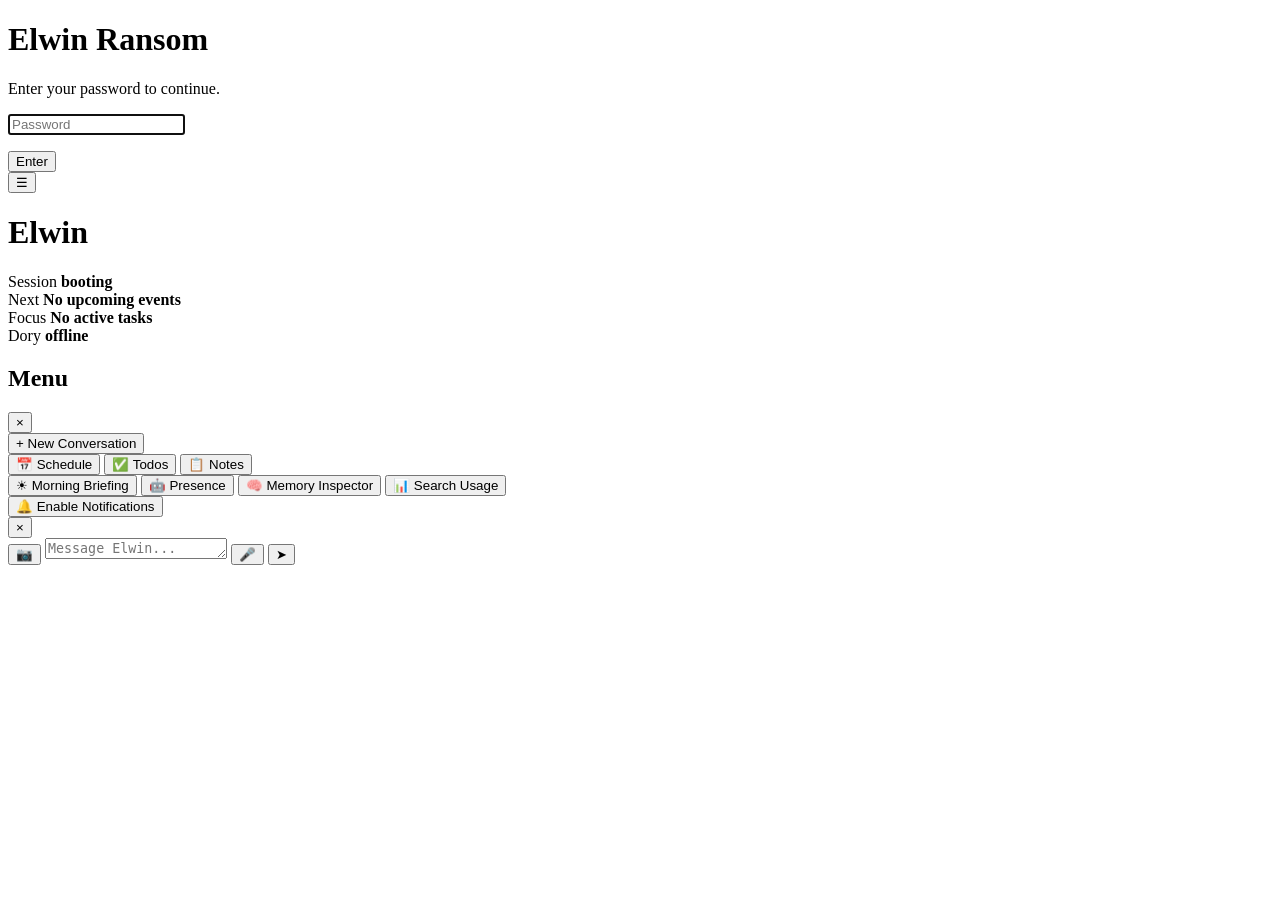
==== companion/static/index.html @ a9e1724a "Initial ElwinRansom release" ====
<!DOCTYPE html>
<html lang="en">
<head>
  <meta charset="UTF-8">
  <meta name="viewport" content="width=device-width, initial-scale=1, viewport-fit=cover">
  <meta name="theme-color" content="#1a1a1a">

  <!-- PWA / iOS home screen -->
  <meta name="apple-mobile-web-app-capable" content="yes">
  <meta name="apple-mobile-web-app-status-bar-style" content="black-translucent">
  <meta name="apple-mobile-web-app-title" content="Elwin">
  <link rel="apple-touch-icon" href="/static/icon.svg">

  <link rel="manifest" href="/static/manifest.json">
  <link rel="stylesheet" href="/static/style.css">
  <title>Elwin Ransom</title>
</head>
<body>

<!-- ── Auth screen ─────────────────────────────────────── -->
<div id="auth-screen">
  <div id="auth-box">
    <h1>Elwin Ransom</h1>
    <p>Enter your password to continue.</p>
    <form id="auth-form">
      <input type="password" id="password-input" placeholder="Password" autocomplete="current-password" autofocus>
      <p id="auth-error"></p>
      <button type="submit">Enter</button>
    </form>
  </div>
</div>

<!-- ── App shell ────────────────────────────────────────── -->
<div id="app">

  <!-- Header -->
  <header>
    <button id="menu-btn" aria-label="Open menu">&#9776;</button>
    <h1>Elwin</h1>
    <span id="status-text"></span>
    <div id="status-dot" title="Status"></div>
  </header>

  <section id="presence-panel" aria-label="Presence panel">
    <div class="presence-card">
      <span class="presence-label">Session</span>
      <strong id="presence-session">booting</strong>
    </div>
    <div class="presence-card">
      <span class="presence-label">Next</span>
      <strong id="presence-next">No upcoming events</strong>
    </div>
    <div class="presence-card">
      <span class="presence-label">Focus</span>
      <strong id="presence-focus">No active tasks</strong>
    </div>
    <div class="presence-card">
      <span class="presence-label">Dory</span>
      <strong id="presence-dory">offline</strong>
    </div>
  </section>

  <!-- Sidebar overlay -->
  <div id="sidebar-overlay" aria-hidden="true"></div>

  <!-- Sidebar nav -->
  <nav id="sidebar-nav" aria-label="Menu">
    <div id="sidebar-header">
      <h2>Menu</h2>
      <button id="close-sidebar-btn" aria-label="Close menu">&times;</button>
    </div>

    <button class="sidebar-btn" id="btn-new">
      <span class="icon">&#43;</span> New Conversation
    </button>
    <div class="sidebar-sep"></div>
    <button class="sidebar-btn" id="btn-schedule">
      <span class="icon">&#128197;</span> Schedule
    </button>
    <button class="sidebar-btn" id="btn-todos">
      <span class="icon">&#9989;</span> Todos
    </button>
    <button class="sidebar-btn" id="btn-notes">
      <span class="icon">&#128203;</span> Notes
    </button>
    <div class="sidebar-sep"></div>
    <button class="sidebar-btn" id="btn-briefing">
      <span class="icon">&#9728;</span> Morning Briefing
    </button>
    <button class="sidebar-btn" id="btn-presence">
      <span class="icon">&#129302;</span> Presence
    </button>
    <button class="sidebar-btn" id="btn-memory">
      <span class="icon">&#129504;</span> Memory Inspector
    </button>
    <button class="sidebar-btn" id="btn-usage">
      <span class="icon">&#128202;</span> Search Usage
    </button>
    <div class="sidebar-sep"></div>
    <button class="sidebar-btn" id="btn-push">
      <span class="icon">&#128276;</span> Enable Notifications
    </button>
  </nav>

  <!-- Messages -->
  <main id="messages" aria-live="polite" aria-label="Conversation"></main>

  <!-- Info panel (schedule / todos / notes) -->
  <div id="info-panel" role="region" aria-label="Info">
    <div id="info-header">
      <span id="info-title"></span>
      <button id="info-close" aria-label="Close">&times;</button>
    </div>
    <div id="info-content"></div>
  </div>

  <!-- Input area -->
  <div id="input-area">
    <button class="icon-btn" id="attach-btn" aria-label="Attach image">&#128247;</button>
    <textarea id="message-input" rows="1" placeholder="Message Elwin..." aria-label="Message input"></textarea>
    <button class="icon-btn" id="mic-btn" aria-label="Hold to record voice">&#127908;</button>
    <button id="send-btn" aria-label="Send">&#10148;</button>
  </div>

  <!-- Hidden file input for camera / gallery -->
  <input type="file" id="file-input" accept="image/*" capture="environment" style="display:none" aria-hidden="true">

</div><!-- #app -->

<script src="/static/app.js"></script>
</body>
</html>
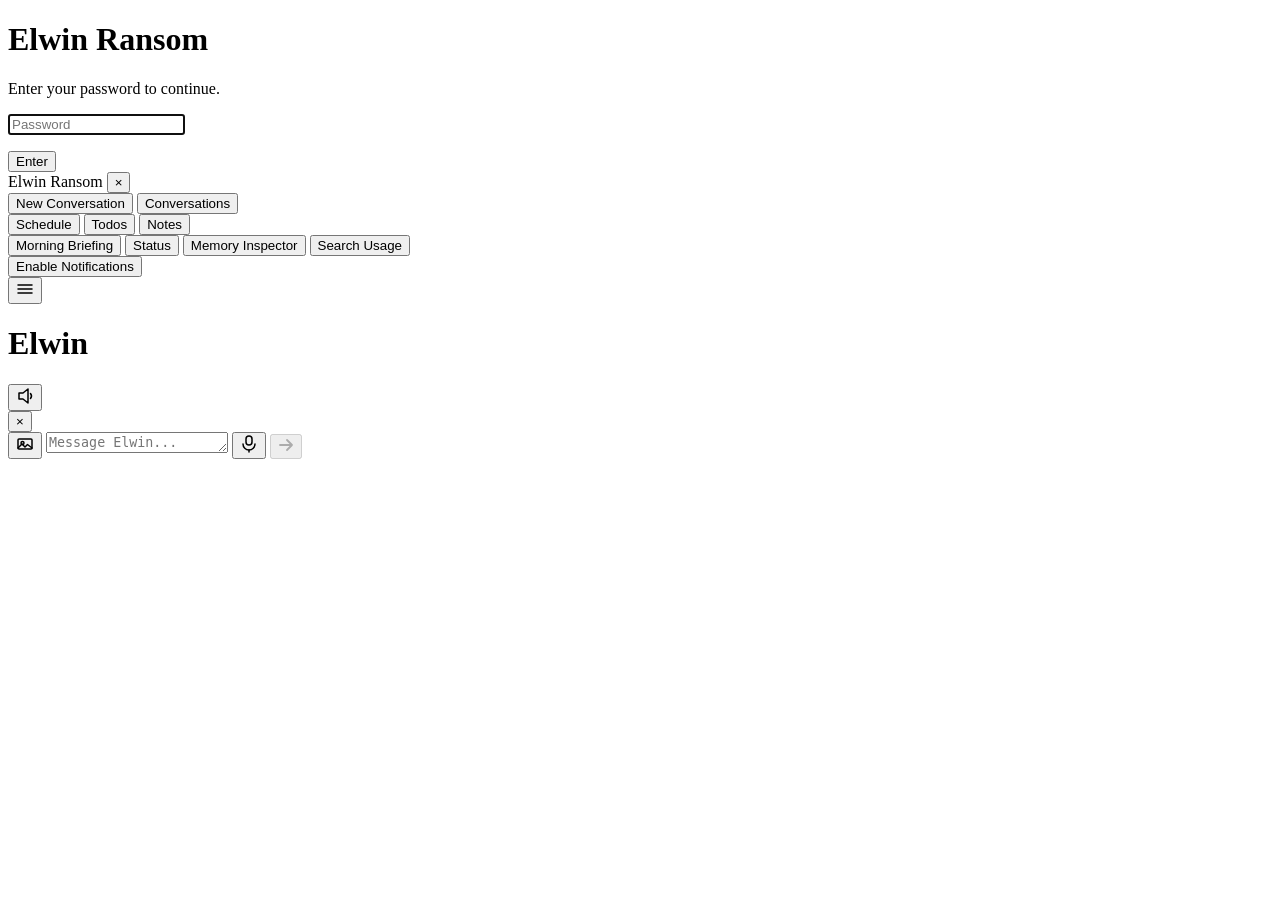
==== commit 814d1431: "Add GPT/Claude-style UI improvements to Elwin - Stop button: send button turns red mid-generation, c" ====
--- a/companion/static/index.html
+++ b/companion/static/index.html
@@ -3,9 +3,8 @@
 <head>
   <meta charset="UTF-8">
   <meta name="viewport" content="width=device-width, initial-scale=1, viewport-fit=cover">
-  <meta name="theme-color" content="#1a1a1a">
+  <meta name="theme-color" content="#0c0b08">
 
-  <!-- PWA / iOS home screen -->
   <meta name="apple-mobile-web-app-capable" content="yes">
   <meta name="apple-mobile-web-app-status-bar-style" content="black-translucent">
   <meta name="apple-mobile-web-app-title" content="Elwin">
@@ -17,7 +16,7 @@
 </head>
 <body>
 
-<!-- ── Auth screen ─────────────────────────────────────── -->
+<!-- ── Auth ──────────────────────────────────────────────── -->
 <div id="auth-screen">
   <div id="auth-box">
     <h1>Elwin Ransom</h1>
@@ -30,82 +29,65 @@
   </div>
 </div>
 
-<!-- ── App shell ────────────────────────────────────────── -->
+<!-- ── App ───────────────────────────────────────────────── -->
 <div id="app">
-
-  <!-- Header -->
-  <header>
-    <button id="menu-btn" aria-label="Open menu">&#9776;</button>
-    <h1>Elwin</h1>
-    <span id="status-text"></span>
-    <div id="status-dot" title="Status"></div>
-  </header>
-
-  <section id="presence-panel" aria-label="Presence panel">
-    <div class="presence-card">
-      <span class="presence-label">Session</span>
-      <strong id="presence-session">booting</strong>
-    </div>
-    <div class="presence-card">
-      <span class="presence-label">Next</span>
-      <strong id="presence-next">No upcoming events</strong>
-    </div>
-    <div class="presence-card">
-      <span class="presence-label">Focus</span>
-      <strong id="presence-focus">No active tasks</strong>
-    </div>
-    <div class="presence-card">
-      <span class="presence-label">Dory</span>
-      <strong id="presence-dory">offline</strong>
-    </div>
-  </section>
 
   <!-- Sidebar overlay -->
   <div id="sidebar-overlay" aria-hidden="true"></div>
 
-  <!-- Sidebar nav -->
+  <!-- Sidebar -->
   <nav id="sidebar-nav" aria-label="Menu">
     <div id="sidebar-header">
-      <h2>Menu</h2>
+      <span>Elwin Ransom</span>
       <button id="close-sidebar-btn" aria-label="Close menu">&times;</button>
     </div>
 
-    <button class="sidebar-btn" id="btn-new">
-      <span class="icon">&#43;</span> New Conversation
+    <button class="sidebar-btn" id="btn-new">New Conversation</button>
+    <button class="sidebar-btn" id="btn-conversations">Conversations</button>
+    <div class="sidebar-sep"></div>
+    <button class="sidebar-btn" id="btn-schedule">Schedule</button>
+    <button class="sidebar-btn" id="btn-todos">Todos</button>
+    <button class="sidebar-btn" id="btn-notes">Notes</button>
+    <div class="sidebar-sep"></div>
+    <button class="sidebar-btn" id="btn-briefing">Morning Briefing</button>
+    <button class="sidebar-btn" id="btn-presence">Status</button>
+    <button class="sidebar-btn" id="btn-memory">Memory Inspector</button>
+    <button class="sidebar-btn" id="btn-usage">Search Usage</button>
+    <div class="sidebar-sep"></div>
+    <button class="sidebar-btn" id="btn-push">Enable Notifications</button>
+  </nav>
+
+  <!-- Header -->
+  <header>
+    <button class="header-btn" id="menu-btn" aria-label="Open menu">
+      <svg width="18" height="18" viewBox="0 0 18 18" fill="none" stroke="currentColor" stroke-width="1.5" stroke-linecap="round">
+        <line x1="2" y1="5" x2="16" y2="5"/>
+        <line x1="2" y1="9" x2="16" y2="9"/>
+        <line x1="2" y1="13" x2="16" y2="13"/>
+      </svg>
     </button>
-    <div class="sidebar-sep"></div>
-    <button class="sidebar-btn" id="btn-schedule">
-      <span class="icon">&#128197;</span> Schedule
-    </button>
-    <button class="sidebar-btn" id="btn-todos">
-      <span class="icon">&#9989;</span> Todos
-    </button>
-    <button class="sidebar-btn" id="btn-notes">
-      <span class="icon">&#128203;</span> Notes
-    </button>
-    <div class="sidebar-sep"></div>
-    <button class="sidebar-btn" id="btn-briefing">
-      <span class="icon">&#9728;</span> Morning Briefing
-    </button>
-    <button class="sidebar-btn" id="btn-presence">
-      <span class="icon">&#129302;</span> Presence
-    </button>
-    <button class="sidebar-btn" id="btn-memory">
-      <span class="icon">&#129504;</span> Memory Inspector
-    </button>
-    <button class="sidebar-btn" id="btn-usage">
-      <span class="icon">&#128202;</span> Search Usage
-    </button>
-    <div class="sidebar-sep"></div>
-    <button class="sidebar-btn" id="btn-push">
-      <span class="icon">&#128276;</span> Enable Notifications
-    </button>
-  </nav>
+    <h1>Elwin</h1>
+    <div id="header-right">
+      <span id="status-text"></span>
+      <div id="status-dot" title="Status"></div>
+      <button class="header-btn" id="tts-btn" aria-label="Toggle voice output" title="Toggle voice">
+        <svg id="tts-icon-on" width="18" height="18" viewBox="0 0 18 18" fill="none" stroke="currentColor" stroke-width="1.5" stroke-linecap="round" stroke-linejoin="round">
+          <polygon points="3,6 7,6 12,2 12,16 7,12 3,12"/>
+          <path d="M14.5 6.5a4 4 0 0 1 0 5"/>
+        </svg>
+        <svg id="tts-icon-off" width="18" height="18" viewBox="0 0 18 18" fill="none" stroke="currentColor" stroke-width="1.5" stroke-linecap="round" style="display:none">
+          <polygon points="3,6 7,6 12,2 12,16 7,12 3,12"/>
+          <line x1="15" y1="6.5" x2="17" y2="11.5"/>
+          <line x1="17" y1="6.5" x2="15" y2="11.5"/>
+        </svg>
+      </button>
+    </div>
+  </header>
 
   <!-- Messages -->
   <main id="messages" aria-live="polite" aria-label="Conversation"></main>
 
-  <!-- Info panel (schedule / todos / notes) -->
+  <!-- Info panel -->
   <div id="info-panel" role="region" aria-label="Info">
     <div id="info-header">
       <span id="info-title"></span>
@@ -116,16 +98,35 @@
 
   <!-- Input area -->
   <div id="input-area">
-    <button class="icon-btn" id="attach-btn" aria-label="Attach image">&#128247;</button>
+    <button class="icon-btn" id="attach-btn" aria-label="Attach image">
+      <svg width="18" height="18" viewBox="0 0 18 18" fill="none" stroke="currentColor" stroke-width="1.5" stroke-linecap="round" stroke-linejoin="round">
+        <rect x="2" y="4" width="14" height="10" rx="1"/>
+        <circle cx="6.5" cy="8" r="1.5"/>
+        <path d="M2 13l4-4 3 3 2.5-2.5L16 13"/>
+      </svg>
+    </button>
     <textarea id="message-input" rows="1" placeholder="Message Elwin..." aria-label="Message input"></textarea>
-    <button class="icon-btn" id="mic-btn" aria-label="Hold to record voice">&#127908;</button>
-    <button id="send-btn" aria-label="Send">&#10148;</button>
+    <button class="icon-btn" id="mic-btn" aria-label="Record voice">
+      <svg id="mic-icon" width="18" height="18" viewBox="0 0 18 18" fill="none" stroke="currentColor" stroke-width="1.5" stroke-linecap="round" stroke-linejoin="round">
+        <rect x="6" y="1" width="6" height="9" rx="3"/>
+        <path d="M3 9a6 6 0 0 0 12 0"/>
+        <line x1="9" y1="15" x2="9" y2="17"/>
+      </svg>
+    </button>
+    <button id="send-btn" aria-label="Send" disabled>
+      <svg id="send-icon" width="16" height="16" viewBox="0 0 16 16" fill="none" stroke="currentColor" stroke-width="1.8" stroke-linecap="round" stroke-linejoin="round">
+        <path d="M2 8h12M9 3l5 5-5 5"/>
+      </svg>
+      <svg id="stop-icon" width="14" height="14" viewBox="0 0 14 14" fill="currentColor" style="display:none">
+        <rect x="2" y="2" width="10" height="10" rx="1.5"/>
+      </svg>
+    </button>
   </div>
 
-  <!-- Hidden file input for camera / gallery -->
-  <input type="file" id="file-input" accept="image/*" capture="environment" style="display:none" aria-hidden="true">
+  <!-- File input: image + document types -->
+  <input type="file" id="file-input" accept="image/*,.pdf,.txt,.csv,text/plain,text/csv,application/pdf" style="display:none" aria-hidden="true">
 
-</div><!-- #app -->
+</div>
 
 <script src="/static/app.js"></script>
 </body>
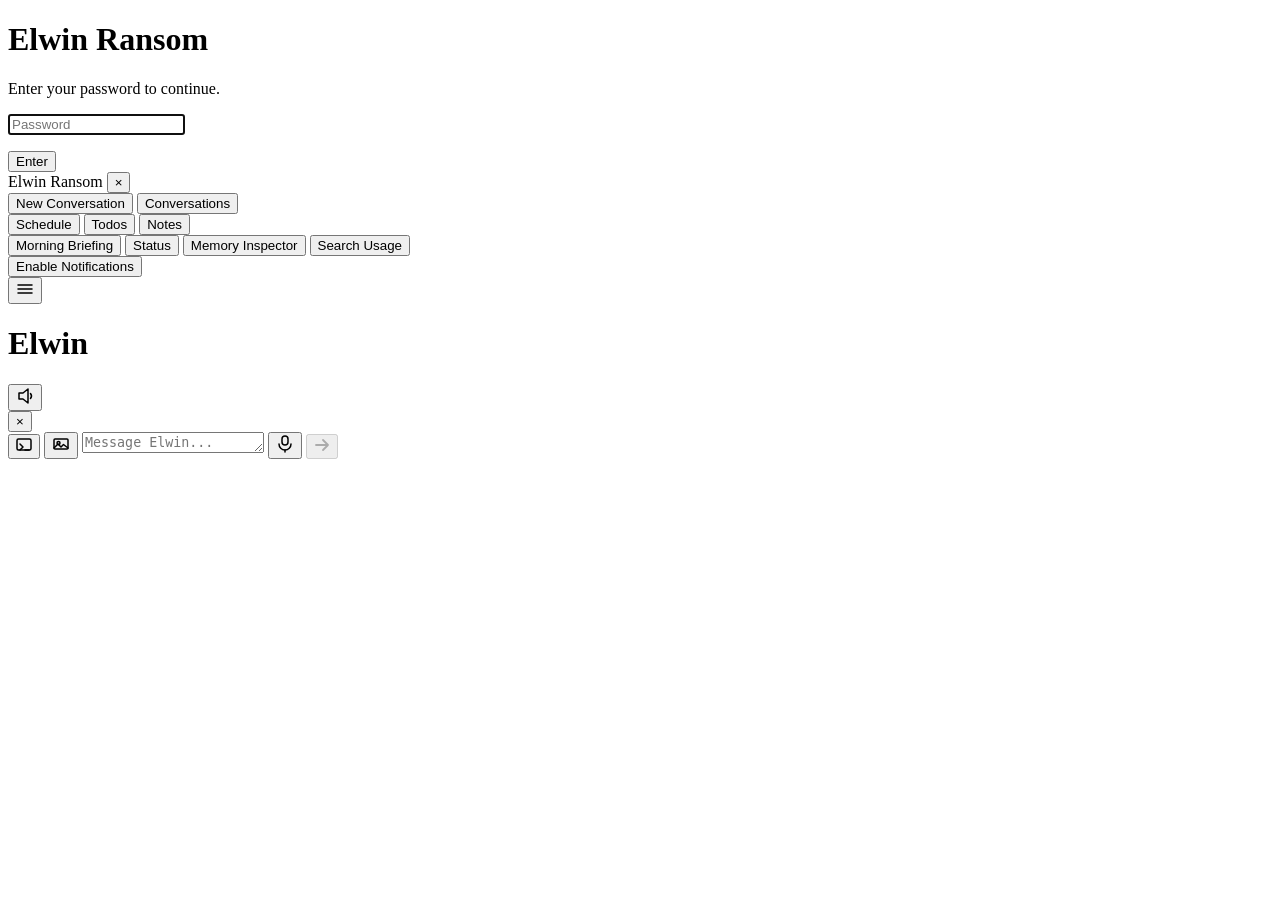
==== commit c9b322b4: "Replace agent heuristic with explicit toggle button - Input area: terminal icon button toggles agent" ====
--- a/companion/static/index.html
+++ b/companion/static/index.html
@@ -98,7 +98,14 @@
 
   <!-- Input area -->
   <div id="input-area">
-    <button class="icon-btn" id="attach-btn" aria-label="Attach image">
+    <button class="icon-btn" id="agent-btn" aria-label="Toggle agent mode" title="Agent mode — Elwin can run commands and edit files">
+      <svg width="16" height="16" viewBox="0 0 16 16" fill="none" stroke="currentColor" stroke-width="1.5" stroke-linecap="round" stroke-linejoin="round">
+        <rect x="1" y="2" width="14" height="11" rx="1.5"/>
+        <path d="M4 7l3 3-3 3"/>
+        <line x1="9" y1="13" x2="13" y2="13"/>
+      </svg>
+    </button>
+    <button class="icon-btn" id="attach-btn" aria-label="Attach file">
       <svg width="18" height="18" viewBox="0 0 18 18" fill="none" stroke="currentColor" stroke-width="1.5" stroke-linecap="round" stroke-linejoin="round">
         <rect x="2" y="4" width="14" height="10" rx="1"/>
         <circle cx="6.5" cy="8" r="1.5"/>
